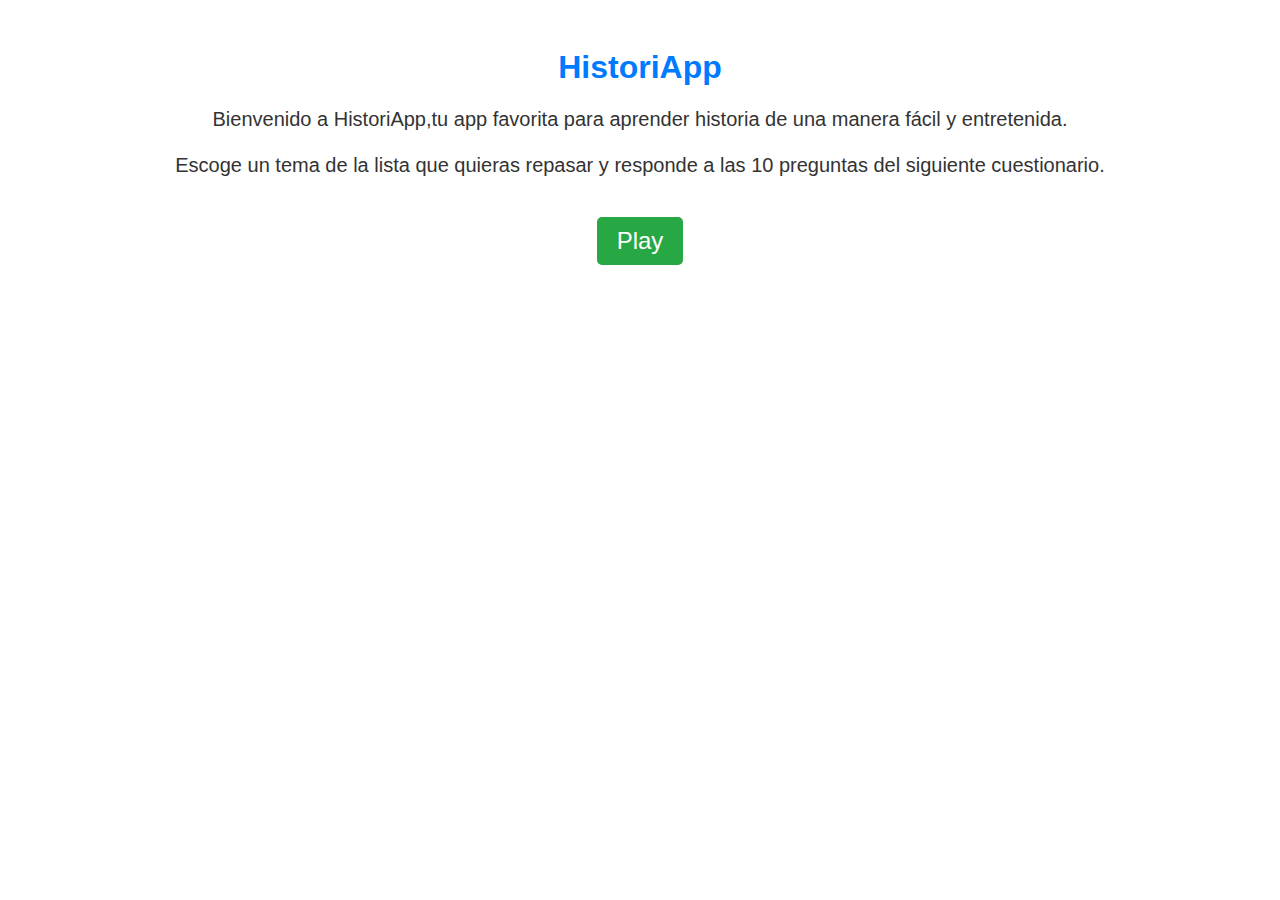
==== index.html @ cf5a2fe5 "Insturcción" ====
<!DOCTYPE html>
<html lang="es">

<head>
    <meta charset="UTF-8">
    <meta name="viewport" content="width=device-width, initial-scale=1.0">
    <title>HistoriApp</title> <!-- Confirmar el nombre de la app para la barra de estado del navegador -->
    <link rel="stylesheet" href="styles.css">
</head>

<body>
    <!-- Revisar si queremos título y pie de página en todas y cómo se pondría -->
    <div id="pantalla-inicio" class="pantalla activa">
        <!-- revisar cómo pasar el título para que salga en todas las páginas -->
        <h1>HistoriApp</h1>
        <p>
            Bienvenido a HistoriApp,tu app favorita para aprender historia de una manera fácil y entretenida. <br><br>
            Escoge un tema de la lista que quieras repasar y responde a las 10 preguntas del siguiente cuestionario.
        </p>
        <button id="btn-play">Play</button>
    </div>

    <div id="pantalla-menu" class="pantalla">
        <!-- Revisar estilo del encabezado -->
        <h2>Selecciona un tema</h2>
        <ul id="lista-temas"></ul>
    </div>

    <div id="pantalla-cuestionario" class="pantalla">
        <div id="pregunta-container"></div>
        <ul id="opciones"></ul>
        <div id="explicacion-container" class="oculto"></div>
        <button id="btn-continuar" class="oculto">Continuar</button>
    </div>

    <div id="pantalla-resultados" class="pantalla">
        <h2>Resultados</h2>
        <p>Aciertos: <span id="aciertos"></span></p>
        <p>Fallos: <span id="fallos"></span></p>
        <p>Puntos: <span id="puntos"></span></p>
        <button id="btn-finalizar">Finalizar</button>
    </div>

    <script>
        document.getElementById("btn-play").addEventListener("click", function () {
            cambiarPantalla("pantalla-menu");
            cargarTemas();
        });

        function cambiarPantalla(idPantalla) {
            document.querySelectorAll(".pantalla").forEach(pantalla => pantalla.classList.remove("activa"));
            document.getElementById(idPantalla).classList.add("activa");
        }

        function cargarTemas() {
            fetch("menu_temas.json")
                .then(response => response.json())
                .then(data => {
                    let listaTemas = document.getElementById("lista-temas");

                    data.forEach(tema => {
                        let item = document.createElement("li");
                        item.textContent = tema.tema; // Acceder correctamente al nombre del tema
                        item.addEventListener("click", function () {
                            iniciarCuestionario(tema.cuestionario);
                        });
                        listaTemas.appendChild(item); // Agregar el elemento <li> a la lista
                    });
                })
        }

        function iniciarCuestionario(archivoCuestionario) {
            fetch(archivoCuestionario)
                .then(response => response.json())
                .then(data => {
                    let preguntas = data.preguntas.sort(() => 0.5 - Math.random()).slice(0, 10);
                    mostrarPregunta(preguntas, 0, 0, 0);
                });
            cambiarPantalla("pantalla-cuestionario");
        }

        function mostrarPregunta(preguntas, indice, aciertos, fallos) {
            if (indice >= preguntas.length) {
                document.getElementById("aciertos").textContent = aciertos;
                document.getElementById("fallos").textContent = fallos;
                document.getElementById("puntos").textContent = aciertos * 10;
                cambiarPantalla("pantalla-resultados");
                return;
            }

            let preguntaActual = preguntas[indice];
            document.getElementById("pregunta-container").textContent = preguntaActual.pregunta;
            let opciones = document.getElementById("opciones");
            opciones.innerHTML = "";
            let explicacionContainer = document.getElementById("explicacion-container");
            explicacionContainer.innerHTML = "";
            explicacionContainer.classList.add("oculto");
            let btnContinuar = document.getElementById("btn-continuar");
            btnContinuar.classList.add("oculto");

            preguntaActual.opciones.forEach(opcion => {
                let li = document.createElement("li");
                li.textContent = opcion;
                li.addEventListener("click", function () {
                    let correcta = opcion === preguntaActual.respuesta_correcta;

                    if (correcta) {
                        li.style.backgroundColor = "green";
                        li.style.color = "white";
                        li.style.fontWeight = "bold";
                        aciertos++;
                    } else {
                        li.style.backgroundColor = "red";
                        li.style.color = "white";
                        li.style.fontWeight = "bold";
                        fallos++;
                        // Resaltar la respuesta correcta en azul solo si la respuesta es incorrecta
                        opciones.querySelectorAll("li").forEach(item => {
                            if (item.textContent === preguntaActual.respuesta_correcta) {
                                item.style.backgroundColor = "blue";
                                li.style.color = "white";
                                li.style.fontWeight = "bold";
                            }
                        });
                    }

                    // Mostrar explicación siempre
                    explicacionContainer.textContent = preguntaActual.explicación;
                    explicacionContainer.classList.remove("oculto");
                    explicacionContainer.classList.add("explicacion-visible");

                    // Mostrar botón continuar después de 3 segundos
                    setTimeout(() => {
                        btnContinuar.classList.remove("oculto");
                        btnContinuar.onclick = () => mostrarPregunta(preguntas, indice + 1, aciertos, fallos);
                    }, 3000);
                });
                opciones.appendChild(li);
            });
        }

        document.getElementById("btn-finalizar").addEventListener("click", function () {
            cambiarPantalla("pantalla-menu");
        });
    </script>
</body>

</html>
---- styles.css ----
body {
            font-family: Arial, sans-serif;
            font-size: 20px;
            background-color: white;
            text-align: center;
            color: #333;
        }
        .pantalla {
            display: none;
            padding: 20px;
        }
        .pantalla.activa {
            display: block;
        }
        .pantalla h1, .pantalla h2 {
            font-size: 32px;
            color: #007BFF;
        }
        button {
            font-size: 24px;
            padding: 10px 20px;
            margin-top: 20px;
            background-color: #28a745;
            color: white;
            border: none;
            border-radius: 5px;
            cursor: pointer;
        }
        button:hover {
            background-color: #218838;
        }
        ul {
            list-style: none;
            padding: 0;
        }
        li {
            font-size: 22px;
            padding: 10px;
            margin: 5px;
            background-color: #ffc107;
            border-radius: 5px;
            cursor: pointer;
        }
        li:hover {
            background-color: #e0a800;
        }
        .oculto {
            opacity: 0;
            visibility: hidden;
            transition: opacity 1.3s ease-in-out;
        }     
        .explicacion-visible {
            opacity: 1;
            visibility: visible;
            transition: opacity 1.3s ease-in-out;
            background-color: #181d1a;
            color: white;
        }
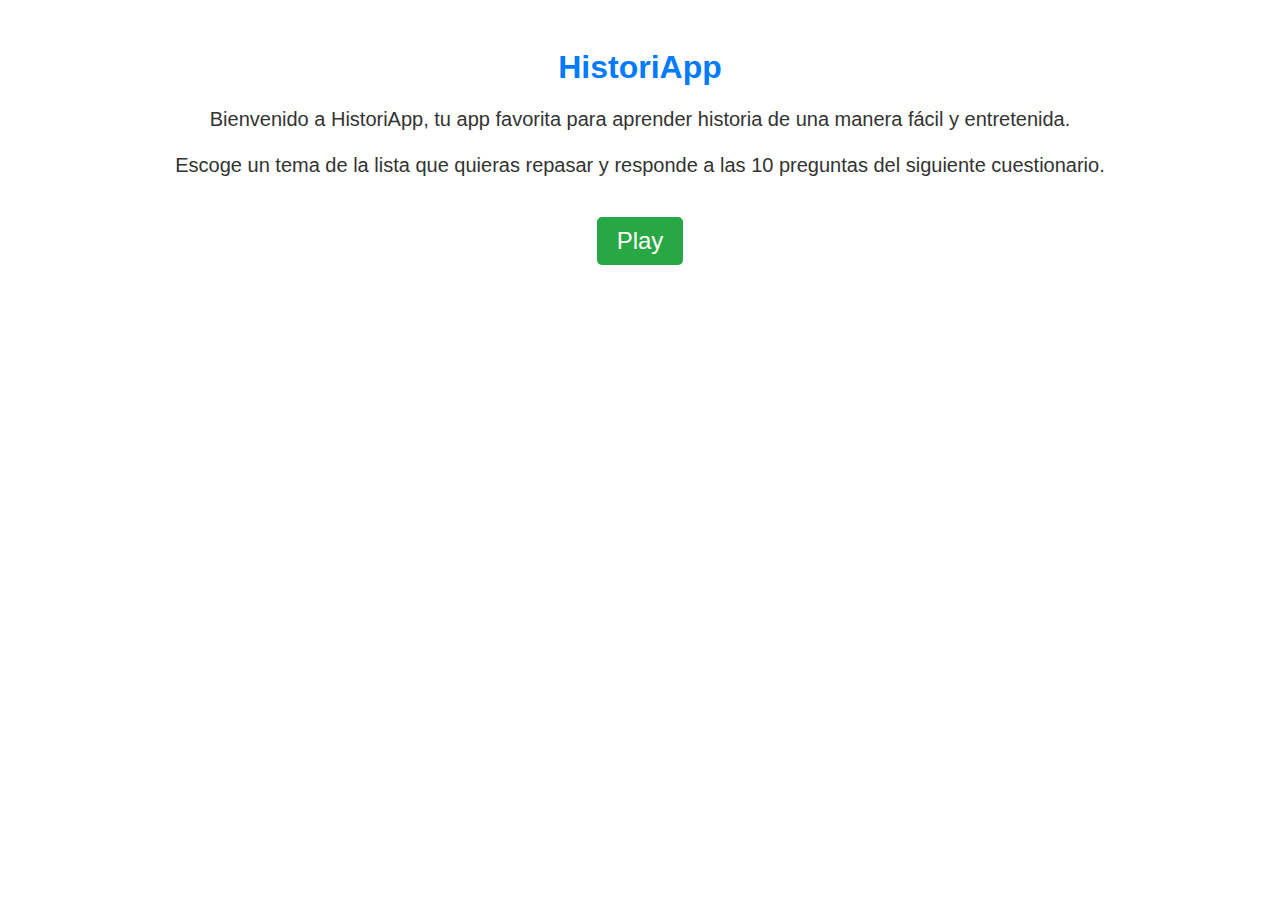
==== commit 0969e5f0: "Actualizado" ====
--- a/index.html
+++ b/index.html
@@ -14,7 +14,7 @@
         <!-- revisar cómo pasar el título para que salga en todas las páginas -->
         <h1>HistoriApp</h1>
         <p>
-            Bienvenido a HistoriApp,tu app favorita para aprender historia de una manera fácil y entretenida. <br><br>
+            Bienvenido a HistoriApp, tu app favorita para aprender historia de una manera fácil y entretenida. <br><br>
             Escoge un tema de la lista que quieras repasar y responde a las 10 preguntas del siguiente cuestionario.
         </p>
         <button id="btn-play">Play</button>
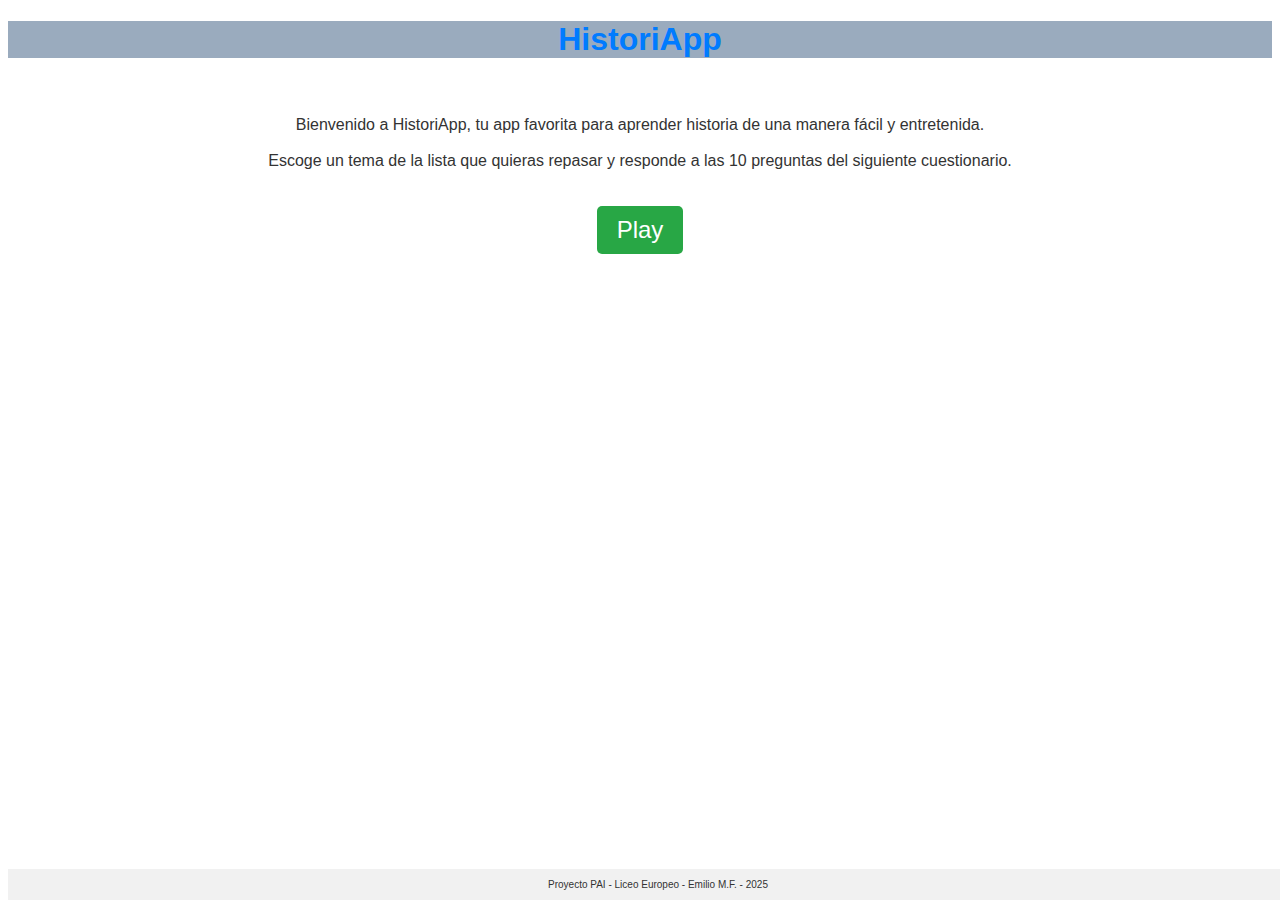
==== commit a4b28a1d: "Preparado" ====
--- a/index.html
+++ b/index.html
@@ -9,10 +9,11 @@
 </head>
 
 <body>
-    <!-- Revisar si queremos título y pie de página en todas y cómo se pondría -->
+    <h1>HistoriApp</h1>
+    <footer>
+        Proyecto PAI - Liceo Europeo - Emilio M.F. - 2025
+    </footer>
     <div id="pantalla-inicio" class="pantalla activa">
-        <!-- revisar cómo pasar el título para que salga en todas las páginas -->
-        <h1>HistoriApp</h1>
         <p>
             Bienvenido a HistoriApp, tu app favorita para aprender historia de una manera fácil y entretenida. <br><br>
             Escoge un tema de la lista que quieras repasar y responde a las 10 preguntas del siguiente cuestionario.
@@ -21,7 +22,6 @@
     </div>
 
     <div id="pantalla-menu" class="pantalla">
-        <!-- Revisar estilo del encabezado -->
         <h2>Selecciona un tema</h2>
         <ul id="lista-temas"></ul>
     </div>
@@ -118,8 +118,8 @@
                         opciones.querySelectorAll("li").forEach(item => {
                             if (item.textContent === preguntaActual.respuesta_correcta) {
                                 item.style.backgroundColor = "blue";
-                                li.style.color = "white";
-                                li.style.fontWeight = "bold";
+                                item.style.color = "white";
+                                item.style.fontWeight = "bold";
                             }
                         });
                     }
--- a/styles.css
+++ b/styles.css
@@ -1,9 +1,23 @@
         body {
-            font-family: Arial, sans-serif;
-            font-size: 20px;
+            font-family: 'Segoe UI', Tahoma, Geneva, Verdana, sans-serif;
+            font-size: 16px;
             background-color: white;
             text-align: center;
             color: #333;
+        }
+        footer {
+            text-align: center;
+            font-size: 10px;
+            padding: 10px;
+            background-color: #f1f1f1;
+            position: fixed;
+            bottom: 0;
+            width: 100%;
+        }
+        h1 {
+            font-size: 32px;
+            background-color: #9aabbe;
+            color: #007BFF;
         }
         .pantalla {
             display: none;
@@ -13,7 +27,7 @@
             display: block;
         }
         .pantalla h1, .pantalla h2 {
-            font-size: 32px;
+            font-size: 28px;
             color: #007BFF;
         }
         button {
@@ -53,8 +67,10 @@
             opacity: 1;
             visibility: visible;
             transition: opacity 1.3s ease-in-out;
-            background-color: #181d1a;
+            font-family: 'Segoe UI', Tahoma, Geneva, Verdana, sans-serif;
+            font-size: 16px;
             color: white;
-        }
+            background-color: #333;
+}
         
         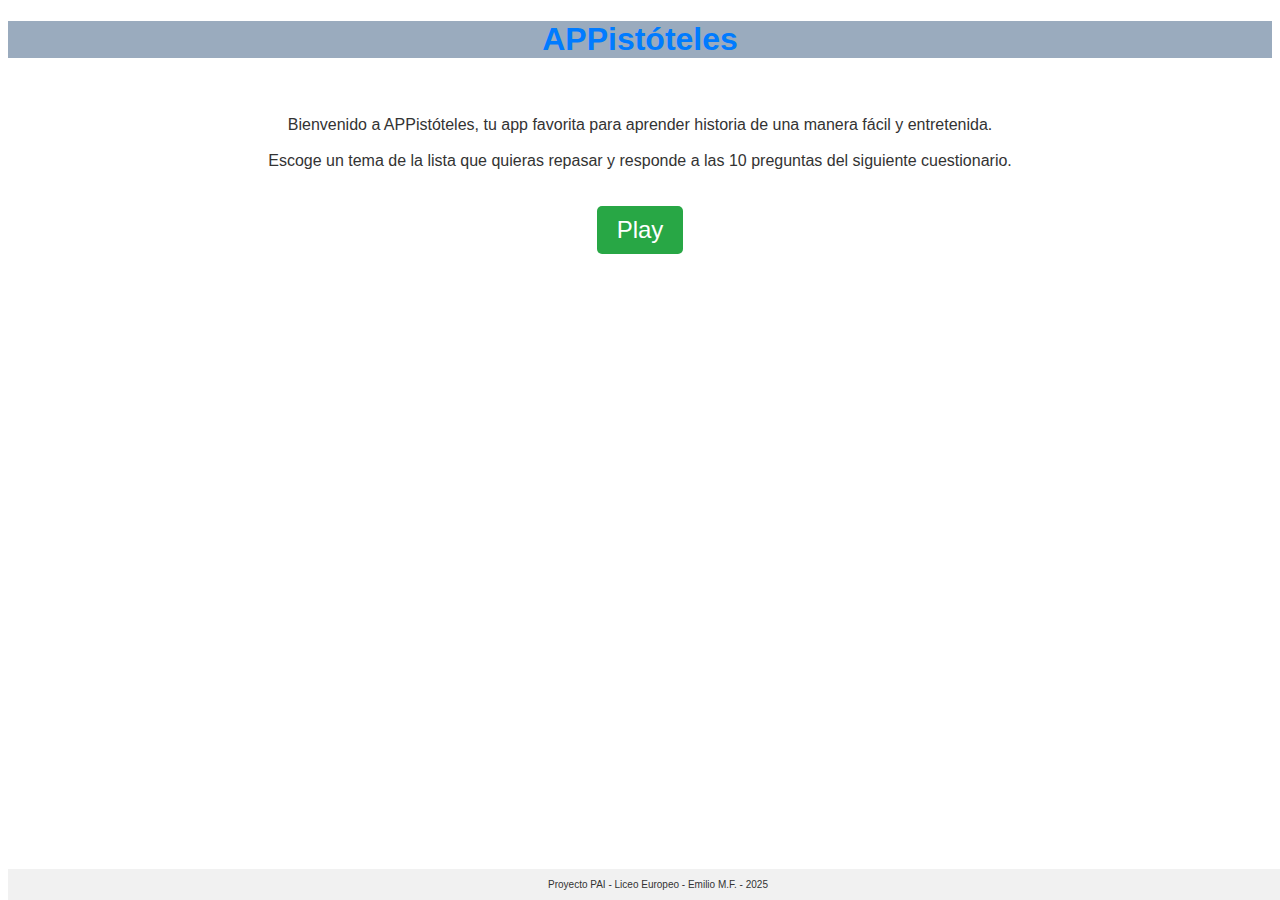
==== commit f4e3397d: "APPistóteles" ====
--- a/index.html
+++ b/index.html
@@ -4,18 +4,18 @@
 <head>
     <meta charset="UTF-8">
     <meta name="viewport" content="width=device-width, initial-scale=1.0">
-    <title>HistoriApp</title> <!-- Confirmar el nombre de la app para la barra de estado del navegador -->
+    <title>APPistóteles</title> <!-- Confirmar el nombre de la app para la barra de estado del navegador -->
     <link rel="stylesheet" href="styles.css">
 </head>
 
 <body>
-    <h1>HistoriApp</h1>
+    <h1>APPistóteles</h1>
     <footer>
         Proyecto PAI - Liceo Europeo - Emilio M.F. - 2025
     </footer>
     <div id="pantalla-inicio" class="pantalla activa">
         <p>
-            Bienvenido a HistoriApp, tu app favorita para aprender historia de una manera fácil y entretenida. <br><br>
+            Bienvenido a APPistóteles, tu app favorita para aprender historia de una manera fácil y entretenida. <br><br>
             Escoge un tema de la lista que quieras repasar y responde a las 10 preguntas del siguiente cuestionario.
         </p>
         <button id="btn-play">Play</button>
@@ -129,11 +129,11 @@
                     explicacionContainer.classList.remove("oculto");
                     explicacionContainer.classList.add("explicacion-visible");
 
-                    // Mostrar botón continuar después de 3 segundos
+                    // Mostrar botón continuar después de 2 segundos
                     setTimeout(() => {
                         btnContinuar.classList.remove("oculto");
                         btnContinuar.onclick = () => mostrarPregunta(preguntas, indice + 1, aciertos, fallos);
-                    }, 3000);
+                    }, 2000);
                 });
                 opciones.appendChild(li);
             });
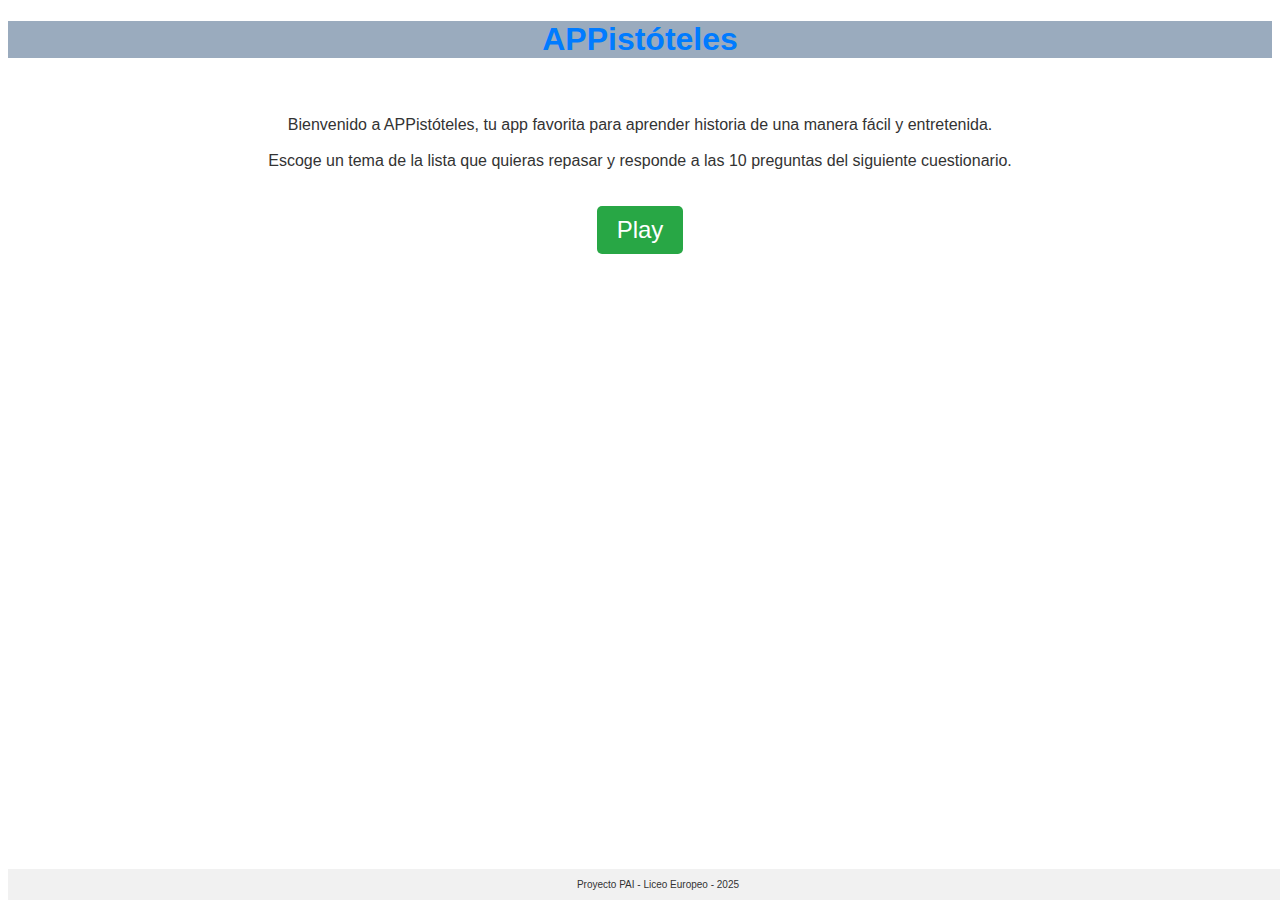
==== commit 64a9bc25: "Google Analytics añadido" ====
--- a/index.html
+++ b/index.html
@@ -2,147 +2,158 @@
 <html lang="es">
 
 <head>
-    <meta charset="UTF-8">
-    <meta name="viewport" content="width=device-width, initial-scale=1.0">
-    <title>APPistóteles</title> <!-- Confirmar el nombre de la app para la barra de estado del navegador -->
-    <link rel="stylesheet" href="styles.css">
+	<meta charset="UTF-8">
+	<meta name="viewport" content="width=device-width, initial-scale=1.0">
+	<title>APPistóteles</title> <!-- Confirmar el nombre de la app para la barra de estado del navegador -->
+	<link rel="stylesheet" href="styles.css">
+	<!-- Google Analytics tag (gtag.js) -->
+	<script async src="https://www.googletagmanager.com/gtag/js?id=G-THDDLME63J"></script>
+	<script>
+		window.dataLayer = window.dataLayer || [];
+		function gtag() { dataLayer.push(arguments); }
+		gtag('js', new Date());
+
+		gtag('config', 'G-THDDLME63J');
+	</script>
+	<!-- fin - Google Analytics tag (gtag.js) -->
 </head>
 
 <body>
-    <h1>APPistóteles</h1>
-    <footer>
-        Proyecto PAI - Liceo Europeo - Emilio M.F. - 2025
-    </footer>
-    <div id="pantalla-inicio" class="pantalla activa">
-        <p>
-            Bienvenido a APPistóteles, tu app favorita para aprender historia de una manera fácil y entretenida. <br><br>
-            Escoge un tema de la lista que quieras repasar y responde a las 10 preguntas del siguiente cuestionario.
-        </p>
-        <button id="btn-play">Play</button>
-    </div>
+	<h1>APPistóteles</h1>
+	<footer>
+		Proyecto PAI - Liceo Europeo - 2025
+	</footer>
+	<div id="pantalla-inicio" class="pantalla activa">
+		<p>
+			Bienvenido a APPistóteles, tu app favorita para aprender historia de una manera fácil y entretenida.
+			<br><br>
+			Escoge un tema de la lista que quieras repasar y responde a las 10 preguntas del siguiente cuestionario.
+		</p>
+		<button id="btn-play">Play</button>
+	</div>
 
-    <div id="pantalla-menu" class="pantalla">
-        <h2>Selecciona un tema</h2>
-        <ul id="lista-temas"></ul>
-    </div>
+	<div id="pantalla-menu" class="pantalla">
+		<h2>Selecciona un tema</h2>
+		<ul id="lista-temas"></ul>
+	</div>
 
-    <div id="pantalla-cuestionario" class="pantalla">
-        <div id="pregunta-container"></div>
-        <ul id="opciones"></ul>
-        <div id="explicacion-container" class="oculto"></div>
-        <button id="btn-continuar" class="oculto">Continuar</button>
-    </div>
+	<div id="pantalla-cuestionario" class="pantalla">
+		<div id="pregunta-container"></div>
+		<ul id="opciones"></ul>
+		<div id="explicacion-container" class="oculto"></div>
+		<button id="btn-continuar" class="oculto">Continuar</button>
+	</div>
 
-    <div id="pantalla-resultados" class="pantalla">
-        <h2>Resultados</h2>
-        <p>Aciertos: <span id="aciertos"></span></p>
-        <p>Fallos: <span id="fallos"></span></p>
-        <p>Puntos: <span id="puntos"></span></p>
-        <button id="btn-finalizar">Finalizar</button>
-    </div>
+	<div id="pantalla-resultados" class="pantalla">
+		<h2>Resultados</h2>
+		<p>Aciertos: <span id="aciertos"></span></p>
+		<p>Fallos: <span id="fallos"></span></p>
+		<p>Puntos: <span id="puntos"></span></p>
+		<button id="btn-finalizar">Finalizar</button>
+	</div>
 
-    <script>
-        document.getElementById("btn-play").addEventListener("click", function () {
-            cambiarPantalla("pantalla-menu");
-            cargarTemas();
-        });
+	<script>
+		document.getElementById("btn-play").addEventListener("click", function () {
+			cambiarPantalla("pantalla-menu");
+			cargarTemas();
+		});
 
-        function cambiarPantalla(idPantalla) {
-            document.querySelectorAll(".pantalla").forEach(pantalla => pantalla.classList.remove("activa"));
-            document.getElementById(idPantalla).classList.add("activa");
-        }
+		function cambiarPantalla(idPantalla) {
+			document.querySelectorAll(".pantalla").forEach(pantalla => pantalla.classList.remove("activa"));
+			document.getElementById(idPantalla).classList.add("activa");
+		}
 
-        function cargarTemas() {
-            fetch("menu_temas.json")
-                .then(response => response.json())
-                .then(data => {
-                    let listaTemas = document.getElementById("lista-temas");
+		function cargarTemas() {
+			fetch("menu_temas.json")
+				.then(response => response.json())
+				.then(data => {
+					let listaTemas = document.getElementById("lista-temas");
 
-                    data.forEach(tema => {
-                        let item = document.createElement("li");
-                        item.textContent = tema.tema; // Acceder correctamente al nombre del tema
-                        item.addEventListener("click", function () {
-                            iniciarCuestionario(tema.cuestionario);
-                        });
-                        listaTemas.appendChild(item); // Agregar el elemento <li> a la lista
-                    });
-                })
-        }
+					data.forEach(tema => {
+						let item = document.createElement("li");
+						item.textContent = tema.tema; // Acceder correctamente al nombre del tema
+						item.addEventListener("click", function () {
+							iniciarCuestionario(tema.cuestionario);
+						});
+						listaTemas.appendChild(item); // Agregar el elemento <li> a la lista
+					});
+				})
+		}
 
-        function iniciarCuestionario(archivoCuestionario) {
-            fetch(archivoCuestionario)
-                .then(response => response.json())
-                .then(data => {
-                    let preguntas = data.preguntas.sort(() => 0.5 - Math.random()).slice(0, 10);
-                    mostrarPregunta(preguntas, 0, 0, 0);
-                });
-            cambiarPantalla("pantalla-cuestionario");
-        }
+		function iniciarCuestionario(archivoCuestionario) {
+			fetch(archivoCuestionario)
+				.then(response => response.json())
+				.then(data => {
+					let preguntas = data.preguntas.sort(() => 0.5 - Math.random()).slice(0, 10);
+					mostrarPregunta(preguntas, 0, 0, 0);
+				});
+			cambiarPantalla("pantalla-cuestionario");
+		}
 
-        function mostrarPregunta(preguntas, indice, aciertos, fallos) {
-            if (indice >= preguntas.length) {
-                document.getElementById("aciertos").textContent = aciertos;
-                document.getElementById("fallos").textContent = fallos;
-                document.getElementById("puntos").textContent = aciertos * 10;
-                cambiarPantalla("pantalla-resultados");
-                return;
-            }
+		function mostrarPregunta(preguntas, indice, aciertos, fallos) {
+			if (indice >= preguntas.length) {
+				document.getElementById("aciertos").textContent = aciertos;
+				document.getElementById("fallos").textContent = fallos;
+				document.getElementById("puntos").textContent = aciertos * 10;
+				cambiarPantalla("pantalla-resultados");
+				return;
+			}
 
-            let preguntaActual = preguntas[indice];
-            document.getElementById("pregunta-container").textContent = preguntaActual.pregunta;
-            let opciones = document.getElementById("opciones");
-            opciones.innerHTML = "";
-            let explicacionContainer = document.getElementById("explicacion-container");
-            explicacionContainer.innerHTML = "";
-            explicacionContainer.classList.add("oculto");
-            let btnContinuar = document.getElementById("btn-continuar");
-            btnContinuar.classList.add("oculto");
+			let preguntaActual = preguntas[indice];
+			document.getElementById("pregunta-container").textContent = preguntaActual.pregunta;
+			let opciones = document.getElementById("opciones");
+			opciones.innerHTML = "";
+			let explicacionContainer = document.getElementById("explicacion-container");
+			explicacionContainer.innerHTML = "";
+			explicacionContainer.classList.add("oculto");
+			let btnContinuar = document.getElementById("btn-continuar");
+			btnContinuar.classList.add("oculto");
 
-            preguntaActual.opciones.forEach(opcion => {
-                let li = document.createElement("li");
-                li.textContent = opcion;
-                li.addEventListener("click", function () {
-                    let correcta = opcion === preguntaActual.respuesta_correcta;
+			preguntaActual.opciones.forEach(opcion => {
+				let li = document.createElement("li");
+				li.textContent = opcion;
+				li.addEventListener("click", function () {
+					let correcta = opcion === preguntaActual.respuesta_correcta;
 
-                    if (correcta) {
-                        li.style.backgroundColor = "green";
-                        li.style.color = "white";
-                        li.style.fontWeight = "bold";
-                        aciertos++;
-                    } else {
-                        li.style.backgroundColor = "red";
-                        li.style.color = "white";
-                        li.style.fontWeight = "bold";
-                        fallos++;
-                        // Resaltar la respuesta correcta en azul solo si la respuesta es incorrecta
-                        opciones.querySelectorAll("li").forEach(item => {
-                            if (item.textContent === preguntaActual.respuesta_correcta) {
-                                item.style.backgroundColor = "blue";
-                                item.style.color = "white";
-                                item.style.fontWeight = "bold";
-                            }
-                        });
-                    }
+					if (correcta) {
+						li.style.backgroundColor = "green";
+						li.style.color = "white";
+						li.style.fontWeight = "bold";
+						aciertos++;
+					} else {
+						li.style.backgroundColor = "red";
+						li.style.color = "white";
+						li.style.fontWeight = "bold";
+						fallos++;
+						// Resaltar la respuesta correcta en azul solo si la respuesta es incorrecta
+						opciones.querySelectorAll("li").forEach(item => {
+							if (item.textContent === preguntaActual.respuesta_correcta) {
+								item.style.backgroundColor = "blue";
+								item.style.color = "white";
+								item.style.fontWeight = "bold";
+							}
+						});
+					}
 
-                    // Mostrar explicación siempre
-                    explicacionContainer.textContent = preguntaActual.explicación;
-                    explicacionContainer.classList.remove("oculto");
-                    explicacionContainer.classList.add("explicacion-visible");
+					// Mostrar explicación siempre
+					explicacionContainer.textContent = preguntaActual.explicación;
+					explicacionContainer.classList.remove("oculto");
+					explicacionContainer.classList.add("explicacion-visible");
 
-                    // Mostrar botón continuar después de 2 segundos
-                    setTimeout(() => {
-                        btnContinuar.classList.remove("oculto");
-                        btnContinuar.onclick = () => mostrarPregunta(preguntas, indice + 1, aciertos, fallos);
-                    }, 2000);
-                });
-                opciones.appendChild(li);
-            });
-        }
+					// Mostrar botón continuar después de 2 segundos
+					setTimeout(() => {
+						btnContinuar.classList.remove("oculto");
+						btnContinuar.onclick = () => mostrarPregunta(preguntas, indice + 1, aciertos, fallos);
+					}, 2000);
+				});
+				opciones.appendChild(li);
+			});
+		}
 
-        document.getElementById("btn-finalizar").addEventListener("click", function () {
-            cambiarPantalla("pantalla-menu");
-        });
-    </script>
+		document.getElementById("btn-finalizar").addEventListener("click", function () {
+			cambiarPantalla("pantalla-menu");
+		});
+	</script>
 </body>
 
 </html>